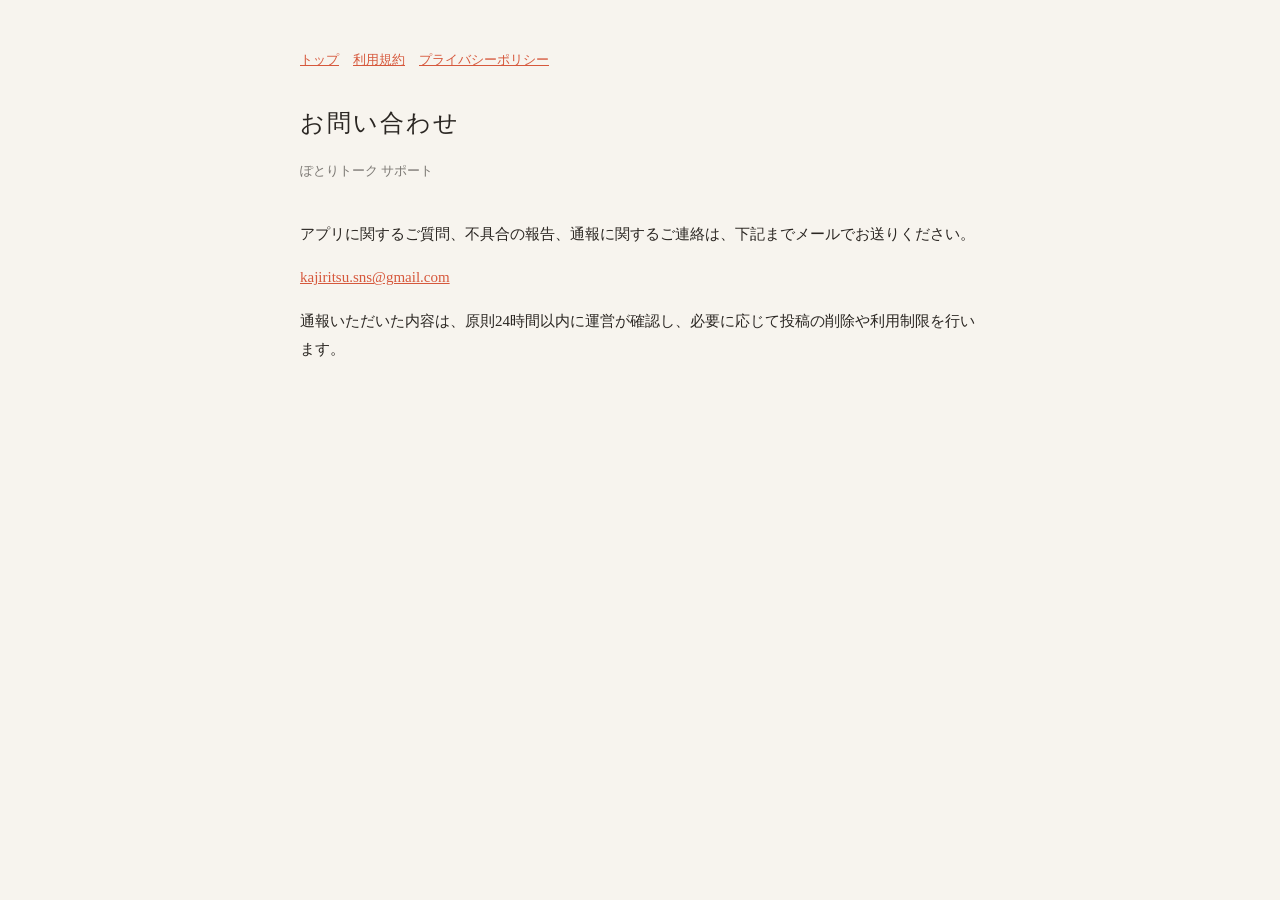
==== potori/support.html @ 01742ce3 "Add potori talk legal pages" ====
<!doctype html><html lang="ja"><head><meta charset="utf-8"><meta name="viewport" content="width=device-width,initial-scale=1"><title>お問い合わせ - ぽとりトーク</title><link rel="stylesheet" href="style.css"></head>
<body><main>
<nav><a href="index.html">トップ</a><a href="terms.html">利用規約</a><a href="privacy.html">プライバシーポリシー</a></nav>
<h1>お問い合わせ</h1>
<p class="date">ぽとりトーク サポート</p>
<p>アプリに関するご質問、不具合の報告、通報に関するご連絡は、下記までメールでお送りください。</p>
<p><a href="mailto:kajiritsu.sns@gmail.com">kajiritsu.sns@gmail.com</a></p>
<p>通報いただいた内容は、原則24時間以内に運営が確認し、必要に応じて投稿の削除や利用制限を行います。</p>
</main></body></html>
---- potori/style.css ----
:root{color-scheme:light dark}
body{margin:0;background:#f7f4ee;color:#2a2622;font-family:"Hiragino Mincho ProN","Yu Mincho",serif;line-height:1.9}
@media (prefers-color-scheme:dark){body{background:#0e0d0f;color:#e6dfd2}}
main{max-width:680px;margin:0 auto;padding:48px 20px 80px}
h1{font-weight:500;font-size:24px;letter-spacing:.08em;margin:0 0 6px}
.date{opacity:.6;font-size:13px;margin-bottom:36px}
h2{font-weight:500;font-size:17px;letter-spacing:.06em;margin:36px 0 10px;border-left:2px solid #d6583c;padding-left:10px}
p,li{font-size:15px}
ul{padding-left:1.4em}
a{color:#d6583c}
nav{font-size:13px;margin-bottom:28px}
nav a{margin-right:14px}
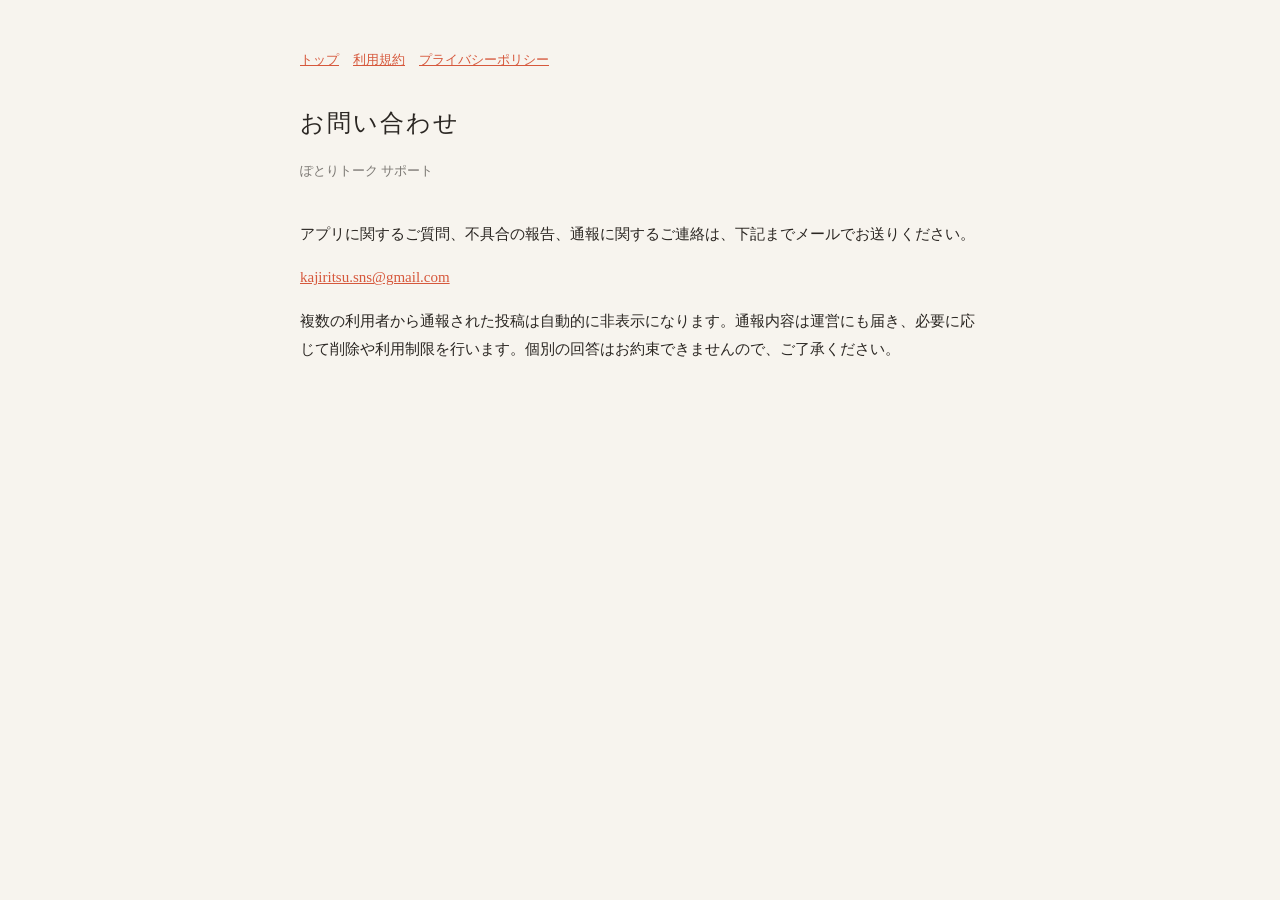
==== commit 63358d6b: "Potori: reporting wording" ====
--- a/potori/support.html
+++ b/potori/support.html
@@ -5,5 +5,5 @@
 <p class="date">ぽとりトーク サポート</p>
 <p>アプリに関するご質問、不具合の報告、通報に関するご連絡は、下記までメールでお送りください。</p>
 <p><a href="mailto:kajiritsu.sns@gmail.com">kajiritsu.sns@gmail.com</a></p>
-<p>通報いただいた内容は、原則24時間以内に運営が確認し、必要に応じて投稿の削除や利用制限を行います。</p>
+<p>複数の利用者から通報された投稿は自動的に非表示になります。通報内容は運営にも届き、必要に応じて削除や利用制限を行います。個別の回答はお約束できませんので、ご了承ください。</p>
 </main></body></html>
